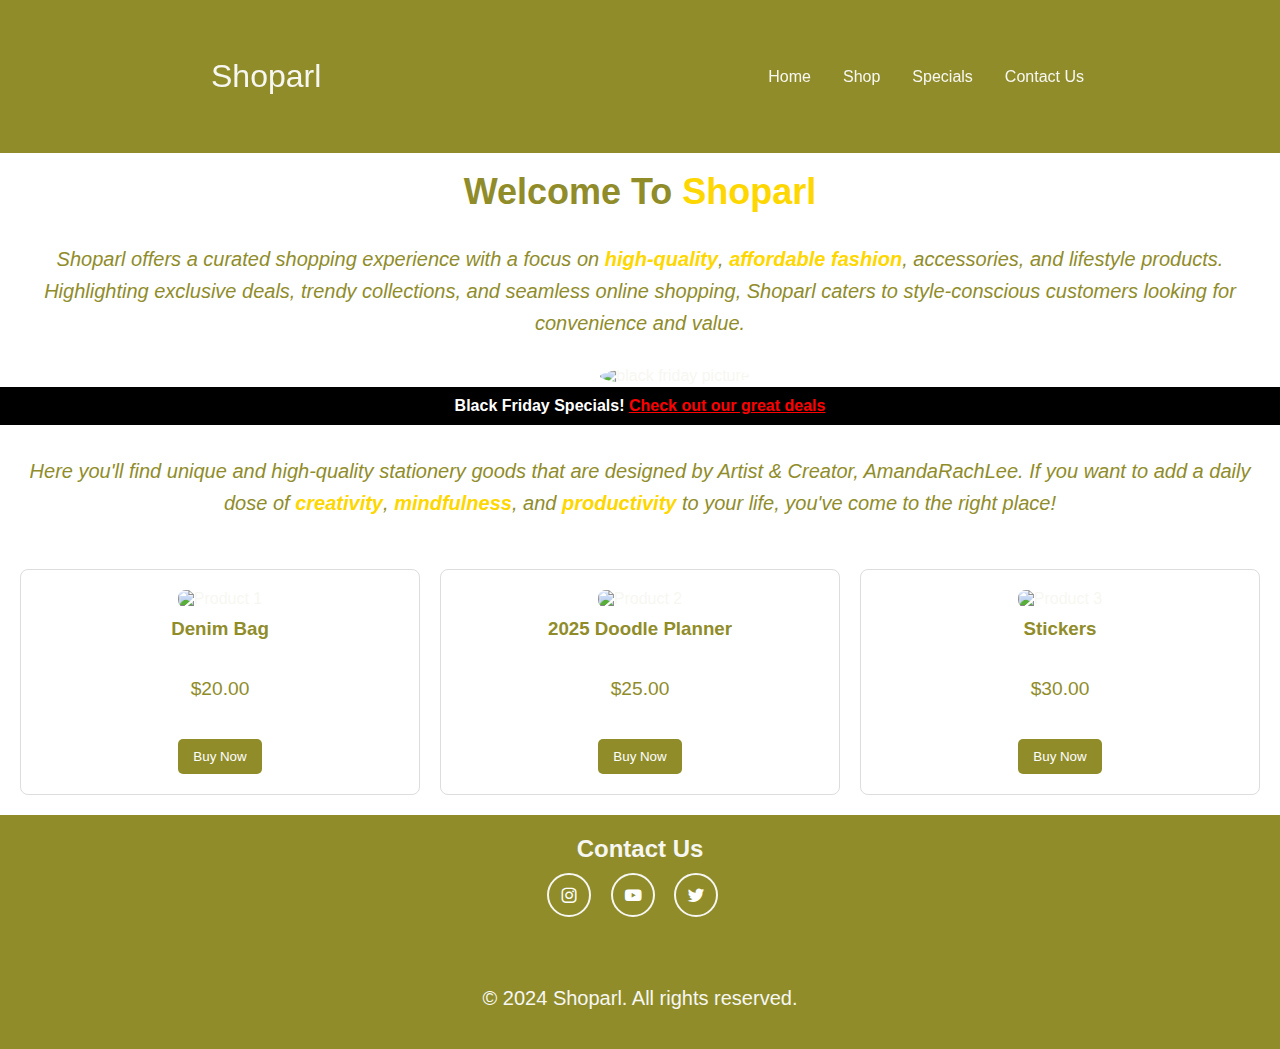
==== index.html @ dd2e08c6 "Add files via upload" ====
<!DOCTYPE html>
<html lang="en">
<head>
    <meta charset="UTF-8">
    <meta name="viewport" content="width=device-width, initial-scale=1.0">
    <title>Shoparl</title>
    <link rel="stylesheet" href="index.css">
    
    <link href='https://unpkg.com/boxicons@2.1.4/css/boxicons.min.css' rel='stylesheet'>
    <link href="https://fonts.googleapis.com/icon?family=Material+Icons" rel="stylesheet">
</head>
<body>
    <header>
        <nav id="desktop-nav">
            <p class="logo">Shoparl</p>
            <div>
                <ul class="nav-links">
                    <li><a href="index.html">Home</a></li>
                    <li><a href="shop.html">Shop</a></li>
                    <li><a href="specials.html">Specials</a></li>
                    <li><a href="contact-us-form.html">Contact Us</a></li>
                </ul>
            </div>
        </nav>

        <div class="hold">
            <nav id="hamburger-nav">
                <p class="logo">Shoparl</p>
                <div class="hamburger-menu">
                    <div class="hamburger-icon" onclick="toggleMenu()">
                        <span></span>                                                                                                                                       
                        <span></span>
                        <span></span>
                    </div>
                    <div class="menu-links">
                        <li><a href="index.html" onclick="toggleMenu()">Home</a></li>
                        <li><a href="shop.html" onclick="toggleMenu()">Shop</a></li>
                        <li><a href="specials.html" onclick="toggleMenu()">Specials</a></li>
                        <li><a href="contact-us-form.html" onclick="toggleMenu()">Contact Us</a></li>
                    </div>
                </div>
                </nav>
        </div>
    </header>
    <section class="homepage-content"><br>
          <h1 class="introduction">Welcome To <strong class="description">Shoparl</strong></h1>
        <p class="product-description">Shoparl offers a curated shopping experience with a focus on <strong class="description">high-quality</strong>, <strong class="description">affordable fashion</strong>, accessories, and lifestyle products. Highlighting exclusive deals, trendy collections, and seamless online shopping, Shoparl caters to style-conscious customers looking for convenience and value.</p>
        <img src="images/blackfridaypicture2.jpg" alt="black friday picture" class="black-friday-picture">         
        <div class="black-friday-bar">
    
            Black Friday Specials! <a href="specials.html">Check out our great deals</a>
          </div>
        <p class="product-description">Here you'll find unique and high-quality stationery goods that are designed by Artist & Creator, AmandaRachLee. If you want to add a daily dose of <strong>creativity</strong>, <strong>mindfulness</strong>, and <strong>productivity</strong> to your life, you've come to the right place!</p>

        <div class="product-grid">
            <div class="product-card">
              <img src="images/DenimBag1.webp" alt="Product 1">
              <h3>Denim Bag</h3>
              <p>$20.00</p>
              <button onclick="window.location.href='shop.html'">Buy Now</button>
            </div>
            <div class="product-card">
              <img src="images/2025DoodlePlanner-3.webp" alt="Product 2">
              <h3>2025 Doodle Planner</h3>
              <p>$25.00</p>
              <button onclick="window.location.href='shop.html'">Buy Now</button>
            </div>
            <div class="product-card">
              <img src="images/Stickers-1_b260eb75-2111-4ad0-9539-6533381f35fc.webp" alt="Product 3">
              <h3>Stickers</h3>
              <p>$30.00</p>
              <button onclick="window.location.href='shop.html'">Buy Now</button>
            </div>
          </div>
                              </section>
    
        </article>
    
    </section>
        
    <section id="contact_us" class="socials">
        <h2 id="Contact">Contact Us</h2>
        <div class="socials" id="contact_us">
            <a href="https://www.instagram.com/shoparl.co/" target= "_blank" rel="noopener noreferrer"><i class='bx bxl-instagram' ></i></a> 
            <a href="https://www.youtube.com/amandarachlee" target= "_blank" rel="noopener noreferrer"><i class='bx bxl-youtube'  ></i></a>
            <a href="https://x.com/shop_ARL" target= "_blank" rel="noopener noreferrer"><i class='bx bxl-twitter' ></i></a>
        </div>
</section>
    <footer>
        <p>&copy; 2024 Shoparl. All rights reserved.</p>
    </footer>

    <script src="./func.js"></script>
</body>
</html>
---- index.css ----
header {
    background-color:#908c2a;
    height: 17vh;
    width: 100%;
    margin-top: -20px;
    z-index: 1;
    position: sticky;
    top: 0px;
    box-shadow: 0px 3px 15px rgba(255, 255, 255, 0.098);
}


body {
    background-color: #908c2a;
    color: #f7f7f2;
    font-family: Arial, sans-serif;
    text-align: center;
    margin: 0;
    padding: 0;
}
.homepage-content{
    background-color: white;
    
}
h1 {
    font-size: 36px;
    color: #908c2a;
    margin-bottom: 10px;
  }
p {
    font-size: 20px;
    padding: 15px;
    line-height: 1.6;
}
/* This part is for styling the black friday label */
.black-friday {
    font-size: 32px;
    color: #ff0000;
    background-color: black;
    padding: 20px;
    margin: 20px 0;
}
.black-friday-bar {
    background-color: black;
    color: white;
    padding: 10px;
    text-align: center;
    font-weight: bold;
  }
  .black-friday-bar a {
    color: red;
    text-decoration: underline;
  }
 /* the styling for the black friday label ends here */
.product-description {
    font-style: italic;
    padding: 10px;
    color: #908c2a;
}
.description{
    color: #ffd700;
}
.product-description strong {
    color: #ffd700;
}

.logo {
    font-size: 2rem;
    color: #f7f7f2;

}

.logo:hover {
    cursor: default;
}
/* The styling for the navigation bar starts here */
.nav-links a{
    color: #f7f7f2;
}

nav, .nav-links {
    display: flex;
}

#desktop-nav {
    justify-content: space-around;
    align-items: center;
    height: 17vh;
}

.nav-links {
    gap: 2rem;
    list-style: none;
    font-style: 1.5rem;
}
a {
    color: white;
    text-decoration: none;
    text-decoration-color: white;
}

a:hover:not(.link a) {
    color:#787760;
    ;
    text-decoration: underline;
    text-underline-offset: 1rem;
    text-decoration-color: rgb(181, 181, 181);
}
/* The styling for the navigation bar ends here */

/* hamburger styling starts here */
#hamburger-nav {
    display: none;
}

.hamburger-menu {
    position: relative;
    display: inline-block;
}

.hamburger-icon {
    display: flex;
    flex-direction: column;
    justify-content: space-between;
    height: 24px;
    width: 30px;
    cursor: pointer;

}

.hamburger-icon span {
    width: 100%;
    height: 2px;
    background-color: white;
    transition: all 0.3 ease-in-out;
}


.hamburger-icon.open span:first-child {
    transform: rotate(45deg) translate(10px, 5px);
}
.hamburger-icon.open span:nth-child(2) {
    opacity: 0;
}
.hamburger-icon.open span:last-child {
    transform: rotate(-45deg) translate(10px, -5px);
}


.hamburger-icon span:first-child {
    transform: none;
}
.hamburger-icon span:first-child {
    opacity: 1;
}
.hamburger-icon span:first-child {
    transform: none;
}
/* hamburger styling ends here */

/* Menu links starts */
.menu-links {
    position: absolute;
    top: 50px;
    right: 0;
    background-color: #908c2a;
    list-style: none;
    padding: 20px;
    display: none;
    flex-direction: column;
    gap: 10px;
    opacity: 0.9;
}
.menu-links li {
    margin: 10px 0;
}
.menu-links li a {
    color: white;
    text-decoration: none;
}

.menu-links.open {
    display: flex;
    animation: slideIn 0.3s forwards;
}
.menu-links.open.slide-out {
    animation: slideOut 0.3s forwards;
}
@keyframes slideIn {
    from {
        transform: translateX(100%);
    }
    to {
        transform: translateX(0);
    }
}



@keyframes slideOut {
    from {
        transform: translateX(0);
    }
    to {
        transform: translateX(100%);
    }
}
/* ends here  */

/* the code below is used to handle different screen sizes  */
@media screen and (max-width: 1200px) {
    #desktop-nav {
        display: none;
}

#hamburger-nav {
        display: grid;
        grid-template-columns: repeat(10, 1fr);
        grid-template-rows: 1fr 1fr 1f;
}

.logo{
        grid-column: 2/5;
        grid-row: 2/3;
}

.hamburger-menu{
        grid-column: 10/11;
        grid-row: 2/3;
        width: 40px;
}

.hamburger-icon span {
        background-color: white;
        transition: all 0.3 ease-in-out;
}

nav{
        height: 14vh;
       }
       header {
        height: 20vh;
}

}
    
@media screen and (max-width: 854px) {
       .introduction{
        flex-direction: column;
       }
       
}
@media screen and (max-width: 600px) {
    .logo {
        font-size: 1.5rem;
    }
    .nav-links {
        flex-direction: column;
        gap: 0.5rem;
        text-align: center;
    }
}
.link a{
    text-decoration:underline;
}
.introduction{
    margin-top: 20px;
}
.black-friday-picture{
    border-radius: 50%;
    width: 300px;
    height: 300px;
    margin-left: 100px;
    transform: translate(-10%, -10%);
    animation: animate 3s linear infinite;
}

/* the styling for the products starts here */
.product-grid {
    display: grid;
    grid-template-columns: repeat(auto-fit, minmax(200px, 1fr));
    gap: 20px;
    padding: 20px;
  }
  
  .product-card {
    text-align: center;
    border: 1px solid #ddd;
    border-radius: 8px;
    padding: 20px;
    transition: transform 0.3s, box-shadow 0.3s;
  }
  
  .product-card:hover {
    transform: scale(1.05);
    box-shadow: 0 4px 15px rgba(0, 0, 0, 0.2);
  }
  
  .product-card img {
    max-width: 100%;
    border-radius: 8px;
  }
  
  .product-card h3 {
    margin: 10px 0;
  }
  
  .product-card p {
    color: #555;
    font-size: 1.2em;
  }
  
  .product-card button {
    background-color: #007BFF;
    color: white;
    border: none;
    padding: 10px 15px;
    border-radius: 5px;
    cursor: pointer;
  }
  
  .product-card button:hover {
    background-color: #0056b3;
  }
 
  .product-grid {
    display: grid;
    grid-template-columns: repeat(auto-fit, minmax(200px, 1fr));
    gap: 20px;
    padding: 20px;
  }
  
  .product-card {
    text-align: center;
    border: 1px solid #ddd;
    border-radius: 8px;
    padding: 20px;
    transition: transform 0.3s, box-shadow 0.3s;
  }
  
  .product-card:hover {
    transform: scale(1.05);
    box-shadow: 0 4px 15px rgba(0, 0, 0, 0.2);
  }
  
  .product-card img {
    max-width: 100%;
    border-radius: 8px;
  }
  
  .product-card h3 {
    margin: 10px 0;
    color: #908c2a; /* Text color for headings */
  }
  
  .product-card p {
    color: #908c2a; /* Text color for price */
    font-size: 1.2em;
  }
  
.product-card button {
    background-color: #908c2a; /* Button color */
    color: white;
    border: none;
    padding: 10px 15px;
    border-radius: 5px;
    cursor: pointer;
    transition: background-color 0.3s;
  }
  
  .product-card button:hover {
    background-color: #76712a; /* Slightly darker shade on hover */
  }
  
/* the product styling ends here */

/* the code below is for the social media icons */
  .socials a{
    display: inline-flex;
    flex-wrap: wrap;
    justify-content: center;
    align-items: center;
    width: 40px;
    height: 40px;
    color: white;
    background-color: transparent;
    border: 2px solid #f7f7f2;
    border-radius: 50%;
    font-size: 20px;
    text-decoration: none;
    margin: 10px 15px 30px 0;
}

.socials a:hover{
    background-color: white;
    color: black;
    box-shadow: 0 0 10px white;
}
#Contact{
    margin-bottom: 0px;
    align-content: center;
}
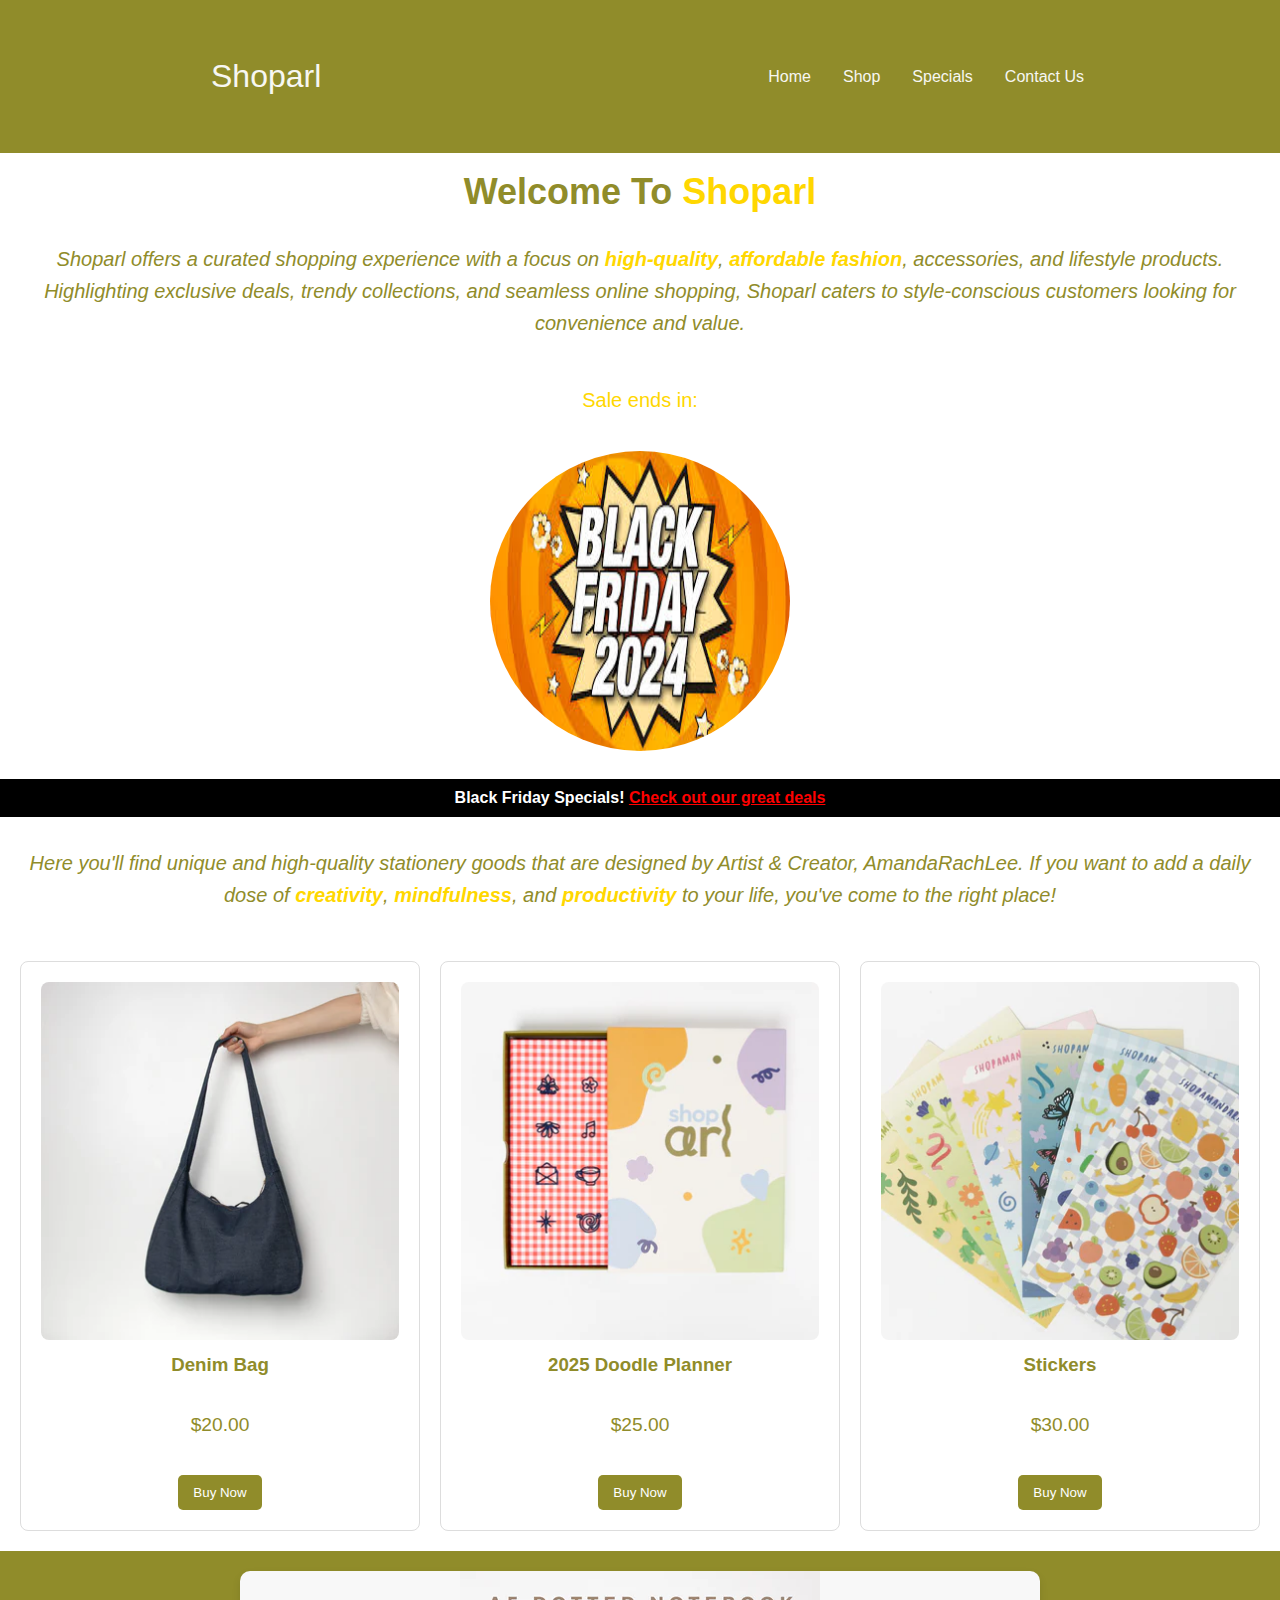
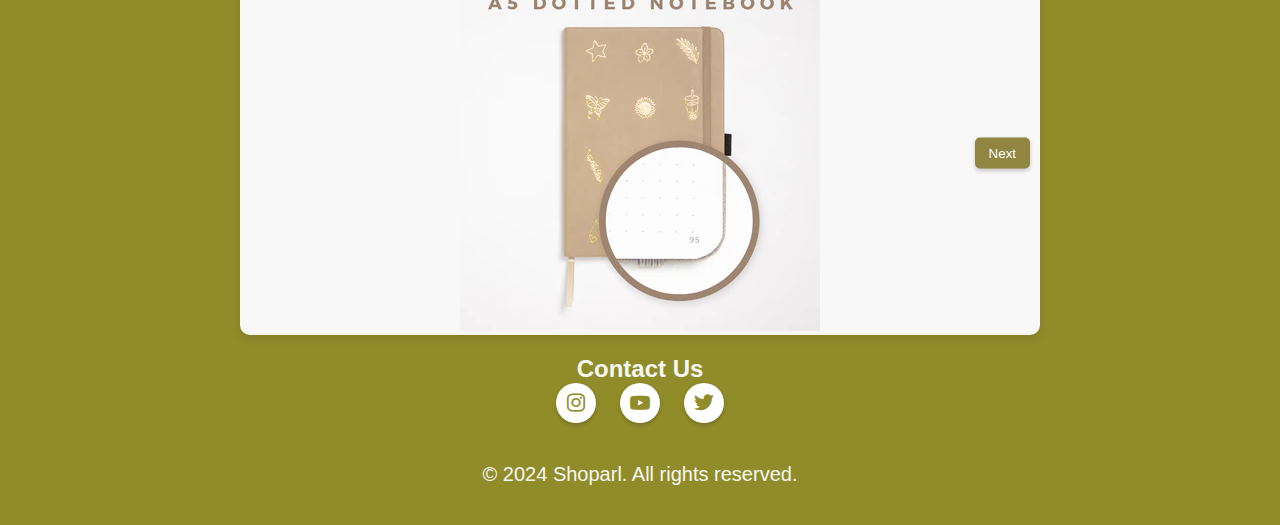
==== commit 8d1c4133: "Add files via upload" ====
--- a/index.html
+++ b/index.html
@@ -1,95 +1,126 @@
 <!DOCTYPE html>
-<html lang="en">
+<html lang="en"> <!-- Defines the document type and sets the language to English -->
 <head>
-    <meta charset="UTF-8">
-    <meta name="viewport" content="width=device-width, initial-scale=1.0">
-    <title>Shoparl</title>
-    <link rel="stylesheet" href="index.css">
+    <meta charset="UTF-8"> <!-- Specifies the character encoding for the document -->
+    <meta name="viewport" content="width=device-width, initial-scale=1.0"> <!-- Makes the page responsive on different devices -->
+    <title>Shoparl</title> <!-- Sets the title of the page displayed on the browser tab -->
+    <link rel="stylesheet" href="index.css"> <!-- Links to the external CSS file for styling -->
     
-    <link href='https://unpkg.com/boxicons@2.1.4/css/boxicons.min.css' rel='stylesheet'>
-    <link href="https://fonts.googleapis.com/icon?family=Material+Icons" rel="stylesheet">
+    <link href='https://unpkg.com/boxicons@2.1.4/css/boxicons.min.css' rel='stylesheet'> <!-- Links to the Boxicons library for icons -->
+    <link href="https://fonts.googleapis.com/icon?family=Material+Icons" rel="stylesheet"> <!-- Links to Google Material Icons library -->
 </head>
 <body>
-    <header>
-        <nav id="desktop-nav">
-            <p class="logo">Shoparl</p>
+    <header> <!-- Header section containing the navigation menu -->
+        <nav id="desktop-nav"> <!-- Navigation menu for desktop view -->
+            <p class="logo">Shoparl</p> <!-- Logo for the website -->
             <div>
-                <ul class="nav-links">
-                    <li><a href="index.html">Home</a></li>
-                    <li><a href="shop.html">Shop</a></li>
-                    <li><a href="specials.html">Specials</a></li>
-                    <li><a href="contact-us-form.html">Contact Us</a></li>
+                <ul class="nav-links"> <!-- List of navigation links -->
+                    <li><a href="index.html">Home</a></li> <!-- Link to the homepage -->
+                    <li><a href="shop.html">Shop</a></li> <!-- Link to the shop page -->
+                    <li><a href="specials.html">Specials</a></li> <!-- Link to the specials page -->
+                    <li><a href="contact-us-form.html">Contact Us</a></li> <!-- Link to the contact us page -->
                 </ul>
             </div>
         </nav>
 
-        <div class="hold">
-            <nav id="hamburger-nav">
-                <p class="logo">Shoparl</p>
-                <div class="hamburger-menu">
-                    <div class="hamburger-icon" onclick="toggleMenu()">
+        <div class="hold"> <!-- Container for mobile navigation -->
+            <nav id="hamburger-nav"> <!-- Navigation menu for mobile view -->
+                <p class="logo">Shoparl</p> <!-- Logo for mobile view -->
+                <div class="hamburger-menu"> <!-- Container for hamburger menu -->
+                    <div class="hamburger-icon" onclick="toggleMenu()"> <!-- Hamburger icon that toggles the menu -->
                         <span></span>                                                                                                                                       
                         <span></span>
                         <span></span>
                     </div>
-                    <div class="menu-links">
-                        <li><a href="index.html" onclick="toggleMenu()">Home</a></li>
-                        <li><a href="shop.html" onclick="toggleMenu()">Shop</a></li>
-                        <li><a href="specials.html" onclick="toggleMenu()">Specials</a></li>
-                        <li><a href="contact-us-form.html" onclick="toggleMenu()">Contact Us</a></li>
+                    <div class="menu-links"> <!-- List of menu links for mobile view -->
+                        <li><a href="index.html" onclick="toggleMenu()">Home</a></li> <!-- Link to the homepage with menu toggle -->
+                        <li><a href="shop.html" onclick="toggleMenu()">Shop</a></li> <!-- Link to the shop page with menu toggle -->
+                        <li><a href="specials.html" onclick="toggleMenu()">Specials</a></li> <!-- Link to the specials page with menu toggle -->
+                        <li><a href="contact-us-form.html" onclick="toggleMenu()">Contact Us</a></li> <!-- Link to the contact us page with menu toggle -->
                     </div>
                 </div>
                 </nav>
         </div>
     </header>
-    <section class="homepage-content"><br>
-          <h1 class="introduction">Welcome To <strong class="description">Shoparl</strong></h1>
-        <p class="product-description">Shoparl offers a curated shopping experience with a focus on <strong class="description">high-quality</strong>, <strong class="description">affordable fashion</strong>, accessories, and lifestyle products. Highlighting exclusive deals, trendy collections, and seamless online shopping, Shoparl caters to style-conscious customers looking for convenience and value.</p>
-        <img src="images/blackfridaypicture2.jpg" alt="black friday picture" class="black-friday-picture">         
-        <div class="black-friday-bar">
+    <section class="homepage-content"><br> <!-- Section for homepage content -->
+          <h1 class="introduction">Welcome To <strong class="description">Shoparl</strong></h1> <!-- Heading introducing the site -->
+        <p class="product-description">Shoparl offers a curated shopping experience with a focus on <strong class="description">high-quality</strong>, <strong class="description">affordable fashion</strong>, accessories, and lifestyle products. Highlighting exclusive deals, trendy collections, and seamless online shopping, Shoparl caters to style-conscious customers looking for convenience and value.</p> <!-- Product description paragraph -->
+        <p id="countdownTimer" class="description">Sale ends in: </p> <!-- Sale countdown timer description -->
+        <section >
+            <img src="images/blackfridaypicture2.jpg" alt="black friday picture" class="black-friday-picture" > <!-- Image for Black Friday promotion -->
+        </section>
+
+        <!-- <div class="container1">
+            <div class="black-friday-picture">
+              <img src="images/blackfridaypicture2.jpg" alt="Black Friday Image" />
+            </div>
+          </div>         -->
+          <div class="black-friday-bar"> <!-- Banner for Black Friday specials -->
     
-            Black Friday Specials! <a href="specials.html">Check out our great deals</a>
+            Black Friday Specials! <a href="specials.html">Check out our great deals</a> <!-- Link to the specials page -->
           </div>
-        <p class="product-description">Here you'll find unique and high-quality stationery goods that are designed by Artist & Creator, AmandaRachLee. If you want to add a daily dose of <strong>creativity</strong>, <strong>mindfulness</strong>, and <strong>productivity</strong> to your life, you've come to the right place!</p>
+        <p class="product-description">Here you'll find unique and high-quality stationery goods that are designed by Artist & Creator, AmandaRachLee. If you want to add a daily dose of <strong>creativity</strong>, <strong>mindfulness</strong>, and <strong>productivity</strong> to your life, you've come to the right place!</p> <!-- Product description for stationery items -->
 
-        <div class="product-grid">
-            <div class="product-card">
-              <img src="images/DenimBag1.webp" alt="Product 1">
-              <h3>Denim Bag</h3>
-              <p>$20.00</p>
-              <button onclick="window.location.href='shop.html'">Buy Now</button>
+        <div class="product-grid"> <!-- Grid layout for product cards -->
+            <div class="product-card reveal visible"> <!-- First product card -->
+              <img src="images/DenimBag1.webp" alt="Product 1"> <!-- Product image -->
+              <h3>Denim Bag</h3> <!-- Product title -->
+              <p>$20.00</p> <!-- Product price -->
+              <button onclick="window.location.href='shop.html'">Buy Now</button> <!-- Button to navigate to the shop page -->
             </div>
-            <div class="product-card">
-              <img src="images/2025DoodlePlanner-3.webp" alt="Product 2">
-              <h3>2025 Doodle Planner</h3>
-              <p>$25.00</p>
-              <button onclick="window.location.href='shop.html'">Buy Now</button>
+            <div class="product-card"> <!-- Second product card -->
+              <img src="images/2025DoodlePlanner-3.webp" alt="Product 2"> <!-- Product image -->
+              <h3>2025 Doodle Planner</h3> <!-- Product title -->
+              <p>$25.00</p> <!-- Product price -->
+              <button onclick="window.location.href='shop.html'">Buy Now</button> <!-- Button to navigate to the shop page -->
             </div>
-            <div class="product-card">
-              <img src="images/Stickers-1_b260eb75-2111-4ad0-9539-6533381f35fc.webp" alt="Product 3">
-              <h3>Stickers</h3>
-              <p>$30.00</p>
-              <button onclick="window.location.href='shop.html'">Buy Now</button>
+            <div class="product-card"> <!-- Third product card -->
+              <img src="images/Stickers-1_b260eb75-2111-4ad0-9539-6533381f35fc.webp" alt="Product 3"> <!-- Product image -->
+              <h3>Stickers</h3> <!-- Product title -->
+              <p>$30.00</p> <!-- Product price -->
+              <button onclick="window.location.href='shop.html'">Buy Now</button> <!-- Button to navigate to the shop page -->
             </div>
           </div>
                               </section>
     
         </article>
     
+        <!-- <div class="carousel">
+            <img class="carousel-item" src="images/DenimBag1.webp" alt="Slide 1">
+            <img class="carousel-item hidden" src="images/DenimBag1.webp"alt="Slide 2">
+            <img class="carousel-item hidden" src="image3.jpg" alt="Slide 3">
+          </div>
+          <button id="nextSlide">Next</button> -->
+
+          <div class="carousel"> <!-- Carousel container for rotating product images -->
+            <div class="carousel-item"> <!-- First carousel item -->
+              <img src="images/Tan_Dotted_Notebook_copy.webp" alt="Image 1"> <!-- First image -->
+            </div>
+            <div class="carousel-item hidden"> <!-- Second carousel item (hidden by default) -->
+              <img src="images/SwirlWashiTape-9.webp" alt="Image 2"> <!-- Second image -->
+            </div>
+            <div class="carousel-item hidden"> <!-- Third carousel item (hidden by default) -->
+                <img src="images/pencile case.webp" alt="Image 3"> <!-- Third image -->
+              </div>
+              <button class="nextSlide">Next</button> <!-- Button to navigate to the next carousel item -->
+          </div>
+                    
     </section>
-        
-    <section id="contact_us" class="socials">
-        <h2 id="Contact">Contact Us</h2>
-        <div class="socials" id="contact_us">
-            <a href="https://www.instagram.com/shoparl.co/" target= "_blank" rel="noopener noreferrer"><i class='bx bxl-instagram' ></i></a> 
-            <a href="https://www.youtube.com/amandarachlee" target= "_blank" rel="noopener noreferrer"><i class='bx bxl-youtube'  ></i></a>
-            <a href="https://x.com/shop_ARL" target= "_blank" rel="noopener noreferrer"><i class='bx bxl-twitter' ></i></a>
+
+
+    
+    <section id="contact_us" class="socials"> <!-- Section for social media links -->
+        <h2 id="Contact">Contact Us</h2> <!-- Heading for contact section -->
+        <div class="socials" id="contact_us"> <!-- Container for social media links -->
+            <a href="https://www.instagram.com/shoparl.co/" target= "_blank" rel="noopener noreferrer"><i class='bx bxl-instagram' ></i></a> <!-- Instagram link -->
+            <a href="https://www.youtube.com/amandarachlee" target= "_blank" rel="noopener noreferrer"><i class='bx bxl-youtube'  ></i></a> <!-- YouTube link -->
+            <a href="https://x.com/shop_ARL" target= "_blank" rel="noopener noreferrer"><i class='bx bxl-twitter' ></i></a> <!-- Twitter link -->
         </div>
 </section>
-    <footer>
-        <p>&copy; 2024 Shoparl. All rights reserved.</p>
+    <footer> <!-- Footer section -->
+        <p>&copy; 2024 Shoparl. All rights reserved.</p> <!-- Footer text -->
     </footer>
 
-    <script src="./func.js"></script>
+    <script src="./func.js"></script> <!-- Link to an external JavaScript file for functionality -->
 </body>
-</html>+</html>
--- a/index.css
+++ b/index.css
@@ -1,402 +1,473 @@
+/* Header styles */
 header {
-    background-color:#908c2a;
-    height: 17vh;
-    width: 100%;
-    margin-top: -20px;
-    z-index: 1;
-    position: sticky;
-    top: 0px;
-    box-shadow: 0px 3px 15px rgba(255, 255, 255, 0.098);
-}
-
-
+    background-color: #908c2a; /* Sets the background color of the header */
+    height: 17vh; /* Sets the height of the header to 17% of the viewport height */
+    width: 100%; /* Makes the header span the entire width of the viewport */
+    margin-top: -20px; /* Adjusts the top margin by -20px to reposition the header */
+    z-index: 1; /* Ensures the header stays on top of other elements */
+    position: sticky; /* Makes the header stick to the top when scrolling */
+    top: 0px; /* Positions the header at the top of the viewport */
+    box-shadow: 0px 3px 15px rgba(255, 255, 255, 0.098); /* Adds a subtle shadow to the header */
+}
+
+/* Prevent horizontal scrolling and improve layout consistency */
 body {
-    background-color: #908c2a;
-    color: #f7f7f2;
-    font-family: Arial, sans-serif;
-    text-align: center;
-    margin: 0;
-    padding: 0;
-}
-.homepage-content{
-    background-color: white;
-    
-}
+    background-color: #908c2a; /* Sets the body background color */
+    color: #f7f7f2; /* Sets the text color */
+    font-family: Arial, sans-serif; /* Specifies the font family */
+    text-align: center; /* Centers the text horizontally */
+    margin: 0; /* Removes the default margin */
+    padding: 0; /* Removes the default padding */
+    overflow-x: hidden; /* Prevent horizontal scroll */
+    box-sizing: border-box; /* Ensures that padding and border are included in element's total width and height */
+}
+
+/* html styles */
+html {
+    width: 100%; /* Makes the html element take up the full width */
+    overflow-x: hidden; /* Prevents horizontal scrolling */
+}
+
+/* homepage content styles */
+.homepage-content {
+    background-color: white; /* Sets the background color of the homepage content */
+}
+
+/* Heading styles */
 h1 {
-    font-size: 36px;
-    color: #908c2a;
-    margin-bottom: 10px;
-  }
+    font-size: 36px; /* Sets the font size for the heading */
+    color: #908c2a; /* Sets the color of the heading */
+    margin-bottom: 10px; /* Adds 10px space below the heading */
+}
+
 p {
-    font-size: 20px;
-    padding: 15px;
-    line-height: 1.6;
-}
-/* This part is for styling the black friday label */
+    font-size: 20px; /* Sets the font size for paragraphs */
+    padding: 15px; /* Adds 15px padding inside paragraphs */
+    line-height: 1.6; /* Sets line height for better readability */
+}
+
+/* Black Friday label styles */
 .black-friday {
-    font-size: 32px;
-    color: #ff0000;
-    background-color: black;
-    padding: 20px;
-    margin: 20px 0;
-}
+    font-size: 32px; /* Sets the font size for the black Friday label */
+    color: #ff0000; /* Sets the text color to red */
+    background-color: black; /* Sets the background color to black */
+    padding: 20px; /* Adds padding around the label */
+    margin: 20px 0; /* Adds 20px margin on top and bottom */
+}
+
 .black-friday-bar {
-    background-color: black;
-    color: white;
-    padding: 10px;
-    text-align: center;
-    font-weight: bold;
-  }
-  .black-friday-bar a {
-    color: red;
-    text-decoration: underline;
-  }
- /* the styling for the black friday label ends here */
+    background-color: black; /* Sets background color to black */
+    color: white; /* Sets text color to white */
+    padding: 10px; /* Adds padding around the bar */
+    text-align: center; /* Centers the text */
+    font-weight: bold; /* Makes the text bold */
+    margin-top: 28px; /* Adds 28px margin on top */
+}
+
+.black-friday-bar a {
+    color: red; /* Sets the link color to red */
+    text-decoration: underline; /* Underlines the link */
+}
+
+/* container1 styles */
+.container1 {
+    display: flex; /* Uses flexbox layout */
+    justify-content: center; /* Centers content horizontally */
+    align-items: center; /* Centers content vertically */
+    height: 100vh; /* Sets the height to 100% of the viewport height */
+}
+
+/* Product description styles */
 .product-description {
-    font-style: italic;
-    padding: 10px;
-    color: #908c2a;
-}
-.description{
-    color: #ffd700;
-}
+    font-style: italic; /* Makes the text italic */
+    padding: 10px; /* Adds 10px padding inside the description */
+    color: #908c2a; /* Sets the text color */
+}
+
+.description {
+    color: #ffd700; /* Sets the color of the description text to gold */
+}
+
 .product-description strong {
-    color: #ffd700;
-}
-
+    color: #ffd700; /* Sets strong text to gold */
+}
+
+/* Logo styles */
 .logo {
-    font-size: 2rem;
-    color: #f7f7f2;
-
+    font-size: 2rem; /* Sets the font size to 2 rem */
+    color: #f7f7f2; /* Sets the logo color to a light color */
 }
 
 .logo:hover {
-    cursor: default;
-}
-/* The styling for the navigation bar starts here */
-.nav-links a{
-    color: #f7f7f2;
+    cursor: default; /* Sets the cursor to default when hovering over the logo */
+}
+
+/* Navigation bar styles */
+.nav-links a {
+    color: #f7f7f2; /* Sets the navigation links color */
 }
 
 nav, .nav-links {
-    display: flex;
+    display: flex; /* Uses flexbox layout for nav and nav-links */
 }
 
 #desktop-nav {
-    justify-content: space-around;
-    align-items: center;
-    height: 17vh;
+    justify-content: space-around; /* Distributes items evenly */
+    align-items: center; /* Aligns items in the center */
+    height: 17vh; /* Sets the navigation bar height */
 }
 
 .nav-links {
-    gap: 2rem;
-    list-style: none;
-    font-style: 1.5rem;
-}
+    gap: 2rem; /* Adds space between nav links */
+    list-style: none; /* Removes list style */
+    font-style: 1.5rem; /* Sets font size for links */
+}
+
 a {
-    color: white;
-    text-decoration: none;
-    text-decoration-color: white;
+    color: white; /* Sets link text color to white */
+    text-decoration: none; /* Removes underline from links */
+    text-decoration-color: white; /* Sets link decoration color to white */
 }
 
 a:hover:not(.link a) {
-    color:#787760;
-    ;
-    text-decoration: underline;
-    text-underline-offset: 1rem;
-    text-decoration-color: rgb(181, 181, 181);
-}
-/* The styling for the navigation bar ends here */
-
-/* hamburger styling starts here */
+    color: #787760; /* Changes the color on hover */
+    text-decoration: underline; /* Underlines the link on hover */
+    text-underline-offset: 1rem; /* Offsets the underline by 1rem */
+    text-decoration-color: rgb(181, 181, 181); /* Changes underline color */
+}
+
+/* Hamburger menu styles */
 #hamburger-nav {
-    display: none;
+    display: none; /* Hides the hamburger menu by default */
 }
 
 .hamburger-menu {
-    position: relative;
-    display: inline-block;
+    position: relative; /* Positions the hamburger menu relative to its parent */
+    display: inline-block; /* Displays it inline with other elements */
 }
 
 .hamburger-icon {
-    display: flex;
-    flex-direction: column;
-    justify-content: space-between;
-    height: 24px;
-    width: 30px;
-    cursor: pointer;
-
+    display: flex; /* Uses flexbox layout for the hamburger icon */
+    flex-direction: column; /* Stacks the lines vertically */
+    justify-content: space-between; /* Adds space between the lines */
+    height: 24px; /* Sets the height */
+    width: 30px; /* Sets the width */
+    cursor: pointer; /* Changes cursor to pointer on hover */
 }
 
 .hamburger-icon span {
-    width: 100%;
-    height: 2px;
-    background-color: white;
-    transition: all 0.3 ease-in-out;
-}
-
+    width: 100%; /* Makes each span fill the full width */
+    height: 2px; /* Sets the height of each line */
+    background-color: white; /* Sets the line color to white */
+    transition: all 0.3s ease-in-out; /* Adds a transition effect for the hamburger lines */
+}
 
 .hamburger-icon.open span:first-child {
-    transform: rotate(45deg) translate(10px, 5px);
-}
+    transform: rotate(45deg) translate(10px, 5px); /* Rotates and moves the first line to form an "X" shape */
+}
+
 .hamburger-icon.open span:nth-child(2) {
-    opacity: 0;
-}
+    opacity: 0; /* Hides the middle line */
+}
+
 .hamburger-icon.open span:last-child {
-    transform: rotate(-45deg) translate(10px, -5px);
-}
-
+    transform: rotate(-45deg) translate(10px, -5px); /* Rotates and moves the last line to form an "X" shape */
+}
 
 .hamburger-icon span:first-child {
-    transform: none;
-}
+    transform: none; /* Resets the transformation on the first line */
+}
+
 .hamburger-icon span:first-child {
-    opacity: 1;
-}
+    opacity: 1; /* Ensures the first line is visible */
+}
+
 .hamburger-icon span:first-child {
-    transform: none;
-}
-/* hamburger styling ends here */
-
-/* Menu links starts */
+    transform: none; /* Resets transformation */
+}
+
+/* Menu links styles */
 .menu-links {
-    position: absolute;
-    top: 50px;
-    right: 0;
-    background-color: #908c2a;
-    list-style: none;
-    padding: 20px;
-    display: none;
-    flex-direction: column;
-    gap: 10px;
-    opacity: 0.9;
-}
+    position: absolute; /* Positions the menu links absolutely */
+    top: 50px; /* Moves the menu 50px from the top */
+    right: 0; /* Aligns the menu to the right */
+    background-color: #908c2a; /* Sets background color of the menu */
+    list-style: none; /* Removes list-style */
+    padding: 20px; /* Adds padding around the menu */
+    display: none; /* Hides the menu by default */
+    flex-direction: column; /* Stacks the menu items vertically */
+    gap: 10px; /* Adds space between menu items */
+    opacity: 0.9; /* Sets the opacity to 0.9 */
+}
+
 .menu-links li {
-    margin: 10px 0;
-}
+    margin: 10px 0; /* Adds space between menu items */
+}
+
 .menu-links li a {
-    color: white;
-    text-decoration: none;
+    color: white; /* Sets link color to white */
+    text-decoration: none; /* Removes underline */
 }
 
 .menu-links.open {
-    display: flex;
-    animation: slideIn 0.3s forwards;
-}
+    display: flex; /* Displays the menu when open */
+    animation: slideIn 0.3s forwards; /* Animates the menu sliding in */
+}
+
 .menu-links.open.slide-out {
-    animation: slideOut 0.3s forwards;
-}
+    animation: slideOut 0.3s forwards; /* Animates the menu sliding out */
+}
+
+@keyframes animate{
+    0%{
+        transform: translate(-10%,10%) translateY(-30px) rotate(0deg); /* Initial animation state */
+    }
+    50%{
+        transform: translate(-10%,10%) translateY(0px) rotate(0deg); /* Midway animation state */
+        box-shadow: 2px 2px 15px #e69500; /* Adds shadow */
+    }
+    100%{
+        transform: translate(-10%,10%) translateY(-30px) rotate(0deg); /* Final animation state */
+    }
+}
+
 @keyframes slideIn {
     from {
-        transform: translateX(100%);
+        transform: translateX(100%); /* Starts the animation from the right */
     }
     to {
-        transform: translateX(0);
-    }
-}
-
-
+        transform: translateX(0); /* Moves the menu to its original position */
+    }
+}
 
 @keyframes slideOut {
     from {
-        transform: translateX(0);
+        transform: translateX(0); /* Starts the slide-out animation from the original position */
     }
     to {
-        transform: translateX(100%);
-    }
-}
-/* ends here  */
-
-/* the code below is used to handle different screen sizes  */
+        transform: translateX(100%); /* Moves the menu off-screen to the right */
+    }
+}
+
+/* Responsive styles */
 @media screen and (max-width: 1200px) {
     #desktop-nav {
-        display: none;
-}
-
-#hamburger-nav {
-        display: grid;
-        grid-template-columns: repeat(10, 1fr);
-        grid-template-rows: 1fr 1fr 1f;
-}
-
-.logo{
-        grid-column: 2/5;
-        grid-row: 2/3;
-}
-
-.hamburger-menu{
-        grid-column: 10/11;
-        grid-row: 2/3;
-        width: 40px;
-}
-
-.hamburger-icon span {
-        background-color: white;
-        transition: all 0.3 ease-in-out;
-}
-
-nav{
-        height: 14vh;
-       }
-       header {
-        height: 20vh;
-}
-
-}
-    
+        display: none; /* Hides the desktop navigation on smaller screens */
+    }
+
+    #hamburger-nav {
+        display: grid; /* Displays the hamburger navigation as a grid */
+        grid-template-columns: repeat(10, 1fr); /* Creates a 10-column grid */
+        grid-template-rows: 1fr 1fr 1f; /* Defines 3 rows in the grid */
+    }
+
+    .logo {
+        grid-column: 2/5; /* Positions the logo in the second to fifth columns */
+        grid-row: 2/3; /* Places the logo in the second row */
+    }
+
+    .hamburger-menu {
+        grid-column: 10/11; /* Positions the hamburger menu in the last column */
+        grid-row: 2/3; /* Places it in the second row */
+        width: 40px; /* Sets the width of the hamburger icon */
+    }
+
+    .hamburger-icon span {
+        background-color: white; /* Sets the span color to white */
+        transition: all 0.3 ease-in-out; /* Adds a transition effect */
+    }
+
+    nav {
+        height: 14vh; /* Reduces the height of the navigation */
+    }
+
+    header {
+        height: 20vh; /* Increases the header height */
+    }
+}
+
 @media screen and (max-width: 854px) {
-       .introduction{
-        flex-direction: column;
-       }
-       
-}
+    .introduction {
+        flex-direction: column; /* Stacks the introduction content vertically */
+    }
+}
+
 @media screen and (max-width: 600px) {
     .logo {
-        font-size: 1.5rem;
-    }
+        font-size: 1.5rem; /* Reduces the font size of the logo */
+    }
+
     .nav-links {
-        flex-direction: column;
-        gap: 0.5rem;
-        text-align: center;
-    }
-}
-.link a{
-    text-decoration:underline;
-}
-.introduction{
-    margin-top: 20px;
-}
-.black-friday-picture{
-    border-radius: 50%;
-    width: 300px;
-    height: 300px;
-    margin-left: 100px;
-    transform: translate(-10%, -10%);
-    animation: animate 3s linear infinite;
-}
-
-/* the styling for the products starts here */
+        flex-direction: column; /* Stacks the navigation links vertically */
+        gap: 0.5rem; /* Adds a smaller gap between links */
+        text-align: center; /* Centers the text */
+    }
+}
+
+.link a {
+    text-decoration: underline; /* Underlines the link */
+}
+
+.introduction {
+    margin-top: 20px; /* Adds 20px margin on top of the introduction */
+}
+
+/* Black Friday picture styles */
+.black-friday-picture {
+    border-radius: 50%; /* Makes the image circular */
+    width: 300px; /* Sets width to 300px */
+    height: 300px; /* Sets height to 300px */
+    margin-left: auto; /* Centers the image horizontally */
+    margin-right: auto; /* Centers the image horizontally */
+    transform: translateY(0); /* Keeps the image in the original vertical position */
+    animation: animate 3s linear infinite; /* Applies animation to the image */
+    max-width: 100%; /* Ensures the image doesn't exceed container width */
+    display: block; /* Displays the image as a block */
+}
+
+.black-friday-picture img {
+    width: 100%; /* Makes the image fill its container width */
+    height: 100%; /* Makes the image fill its container height */
+    object-fit: cover; /* Ensures the image covers the container without distortion */
+}
+
+/* Product grid styles */
 .product-grid {
-    display: grid;
-    grid-template-columns: repeat(auto-fit, minmax(200px, 1fr));
-    gap: 20px;
-    padding: 20px;
+    display: grid; /* Uses grid layout for the product grid */
+    grid-template-columns: repeat(auto-fit, minmax(200px, 1fr)); /* Defines columns with auto-fit and a minimum width of 200px */
+    gap: 20px; /* Adds space between grid items */
+    padding: 20px; /* Adds padding inside the grid */
+    max-width: 100%; /* Ensures the grid doesn't exceed the container width */
+    margin: 0 auto; /* Centers the grid horizontally */
+}
+
+.product-card {
+    text-align: center; /* Centers the text inside each product card */
+    border: 1px solid #ddd; /* Adds a light border around the product card */
+    border-radius: 8px; /* Rounds the corners of the product card */
+    padding: 20px; /* Adds padding inside the card */
+    transition: transform 0.3s, box-shadow 0.3s; /* Adds a smooth transition effect for hover */
+}
+
+.product-card:hover {
+    transform: scale(1.05); /* Scales the card slightly on hover */
+    box-shadow: 0 4px 15px rgba(0, 0, 0, 0.2); /* Adds a shadow on hover */
+}
+
+.product-card img {
+    max-width: 100%; /* Ensures the image fills the card without overflowing */
+    border-radius: 8px; /* Rounds the corners of the image */
+}
+
+.product-card h3 {
+    margin: 10px 0; /* Adds space above and below the heading */
+    color: #908c2a; /* Sets the color of the heading */
+}
+
+.product-card p {
+    color: #908c2a; /* Sets the paragraph text color */
+    font-size: 1.2em; /* Sets the font size of the paragraph */
+}
+
+.product-card button {
+    background-color: #908c2a; /* Sets the button background color */
+    color: white; /* Sets the button text color */
+    border: none; /* Removes the border from the button */
+    padding: 10px 15px; /* Adds padding inside the button */
+    border-radius: 5px; /* Rounds the corners of the button */
+    cursor: pointer; /* Changes the cursor to a pointer on hover */
+    transition: background-color 0.3s; /* Adds a transition effect for the background color */
+}
+
+.product-card button:hover {
+    background-color: #76712a; /* Changes the background color on hover */
+}
+
+/* Social media icons */
+.socials a {
+    display: inline-flex; /* Displays social media icons inline */
+    flex-wrap: wrap; /* Allows wrapping of icons */
+    justify-content: center; /* Centers the icons horizontally */
+    align-items: center; /* Centers the icons vertically */
+    width: 40px; /* Sets the width of each icon */
+    height: 40px; /* Sets the height of each icon */
+    background-color: #fff; /* Sets background color to white */
+    border-radius: 50%; /* Makes the icons circular */
+    margin: 0 10px; /* Adds space between the icons */
+    box-shadow: 0 2px 4px rgba(0, 0, 0, 0.2); /* Adds a shadow effect to the icons */
+    transition: transform 0.3s; /* Adds a smooth transition effect for hover */
+}
+
+.socials a:hover {
+    transform: scale(1.1); /* Scales the icon slightly on hover */
+}
+
+.socials i {
+    font-size: 1.5rem; /* Sets the size of the social media icons */
+    color: #908c2a; /* Sets the icon color */
+}
+
+.socials a:hover i {
+    color: #ff0000; /* Changes the icon color to red on hover */
+}
+
+.socials a:hover {
+    background-color: white; /* Changes the background color to white when hovering over the link */
+    color: black; /* Changes the text color to black when hovering over the link */
+    box-shadow: 0 0 10px white; /* Adds a glowing white shadow around the link when hovered */
+}
+
+#Contact {
+    margin-bottom: 0px; /* Removes any bottom margin from the Contact section */
+    align-content: center; /* Vertically centers the content within the Contact section */
+}
+
+/* Helper class to clear any accidental margin-based overflow */
+.container {
+    max-width: 100%; /* Ensures the container doesn't exceed 100% width of its parent */
+    overflow: hidden; /* Hides any content that overflows the container */
+}
+
+.carousel {
+    display: flex;
+    overflow: hidden;
+    width: 100%;
+    max-width: 800px; /* Control the carousel width */
+    margin: 20px auto;
+    position: relative;
+    background-color: #f8f8f8;
+    border-radius: 10px;
+    box-shadow: 0 4px 8px rgba(0, 0, 0, 0.1);
   }
   
-  .product-card {
-    text-align: center;
-    border: 1px solid #ddd;
-    border-radius: 8px;
-    padding: 20px;
-    transition: transform 0.3s, box-shadow 0.3s;
-  }
-  
-  .product-card:hover {
-    transform: scale(1.05);
-    box-shadow: 0 4px 15px rgba(0, 0, 0, 0.2);
-  }
-  
-  .product-card img {
-    max-width: 100%;
-    border-radius: 8px;
-  }
-  
-  .product-card h3 {
-    margin: 10px 0;
-  }
-  
-  .product-card p {
-    color: #555;
-    font-size: 1.2em;
-  }
-  
-  .product-card button {
-    background-color: #007BFF;
-    color: white;
-    border: none;
-    padding: 10px 15px;
-    border-radius: 5px;
-    cursor: pointer;
-  }
-  
-  .product-card button:hover {
-    background-color: #0056b3;
-  }
- 
-  .product-grid {
-    display: grid;
-    grid-template-columns: repeat(auto-fit, minmax(200px, 1fr));
-    gap: 20px;
-    padding: 20px;
-  }
-  
-  .product-card {
-    text-align: center;
-    border: 1px solid #ddd;
-    border-radius: 8px;
-    padding: 20px;
-    transition: transform 0.3s, box-shadow 0.3s;
-  }
-  
-  .product-card:hover {
-    transform: scale(1.05);
-    box-shadow: 0 4px 15px rgba(0, 0, 0, 0.2);
-  }
-  
-  .product-card img {
-    max-width: 100%;
-    border-radius: 8px;
-  }
-  
-  .product-card h3 {
-    margin: 10px 0;
-    color: #908c2a; /* Text color for headings */
-  }
-  
-  .product-card p {
-    color: #908c2a; /* Text color for price */
-    font-size: 1.2em;
-  }
-  
-.product-card button {
-    background-color: #908c2a; /* Button color */
-    color: white;
-    border: none;
-    padding: 10px 15px;
-    border-radius: 5px;
-    cursor: pointer;
-    transition: background-color 0.3s;
-  }
-  
-  .product-card button:hover {
-    background-color: #76712a; /* Slightly darker shade on hover */
-  }
-  
-/* the product styling ends here */
-
-/* the code below is for the social media icons */
-  .socials a{
-    display: inline-flex;
-    flex-wrap: wrap;
-    justify-content: center;
-    align-items: center;
-    width: 40px;
-    height: 40px;
-    color: white;
-    background-color: transparent;
-    border: 2px solid #f7f7f2;
-    border-radius: 50%;
-    font-size: 20px;
-    text-decoration: none;
-    margin: 10px 15px 30px 0;
-}
-
-.socials a:hover{
-    background-color: white;
-    color: black;
-    box-shadow: 0 0 10px white;
-}
-#Contact{
-    margin-bottom: 0px;
-    align-content: center;
-}
+  /* Carousel Items */
+  .carousel-item {
+    width: 100%; /* Ensures each carousel item takes up the full width of the container */
+    display: block; /* Makes each carousel item a block-level element */
+    transition: opacity 0.5s ease-in-out; /* Applies a smooth fade effect when changing opacity */
+}
+
+.hidden {
+    display: none; /* Hides the element with the 'hidden' class */
+}
+
+/* Next Slide Button */
+.nextSlide {
+    position: absolute; /* Positions the next slide button absolutely within its parent */
+    right: 10px; /* Aligns the button to the right with a 10px margin */
+    top: 50%; /* Vertically centers the button within the parent */
+    transform: translateY(-50%); /* Fine-tunes vertical centering by adjusting the button's position */
+    background-color: #908541; /* Sets the button's background color */
+    color: white; /* Sets the text color of the button to white */
+    border: none; /* Removes any border from the button */
+    padding: 8px 14px; /* Adds padding inside the button */
+    border-radius: 5px; /* Rounds the corners of the button */
+    cursor: pointer; /* Changes the cursor to a pointer when hovering over the button */
+    box-shadow: 0 2px 4px rgba(0, 0, 0, 0.2); /* Adds a subtle shadow around the button */
+    transition: background-color 0.3s, box-shadow 0.3s; /* Smooth transitions for background color and box-shadow changes */
+}
+
+.nextSlide:hover {
+    background-color: #c9a71c; /* Changes the background color when the button is hovered */
+    box-shadow: 0 4px 8px rgba(0, 0, 0, 0.3); /* Increases the box-shadow on hover for a more prominent effect */
+}
